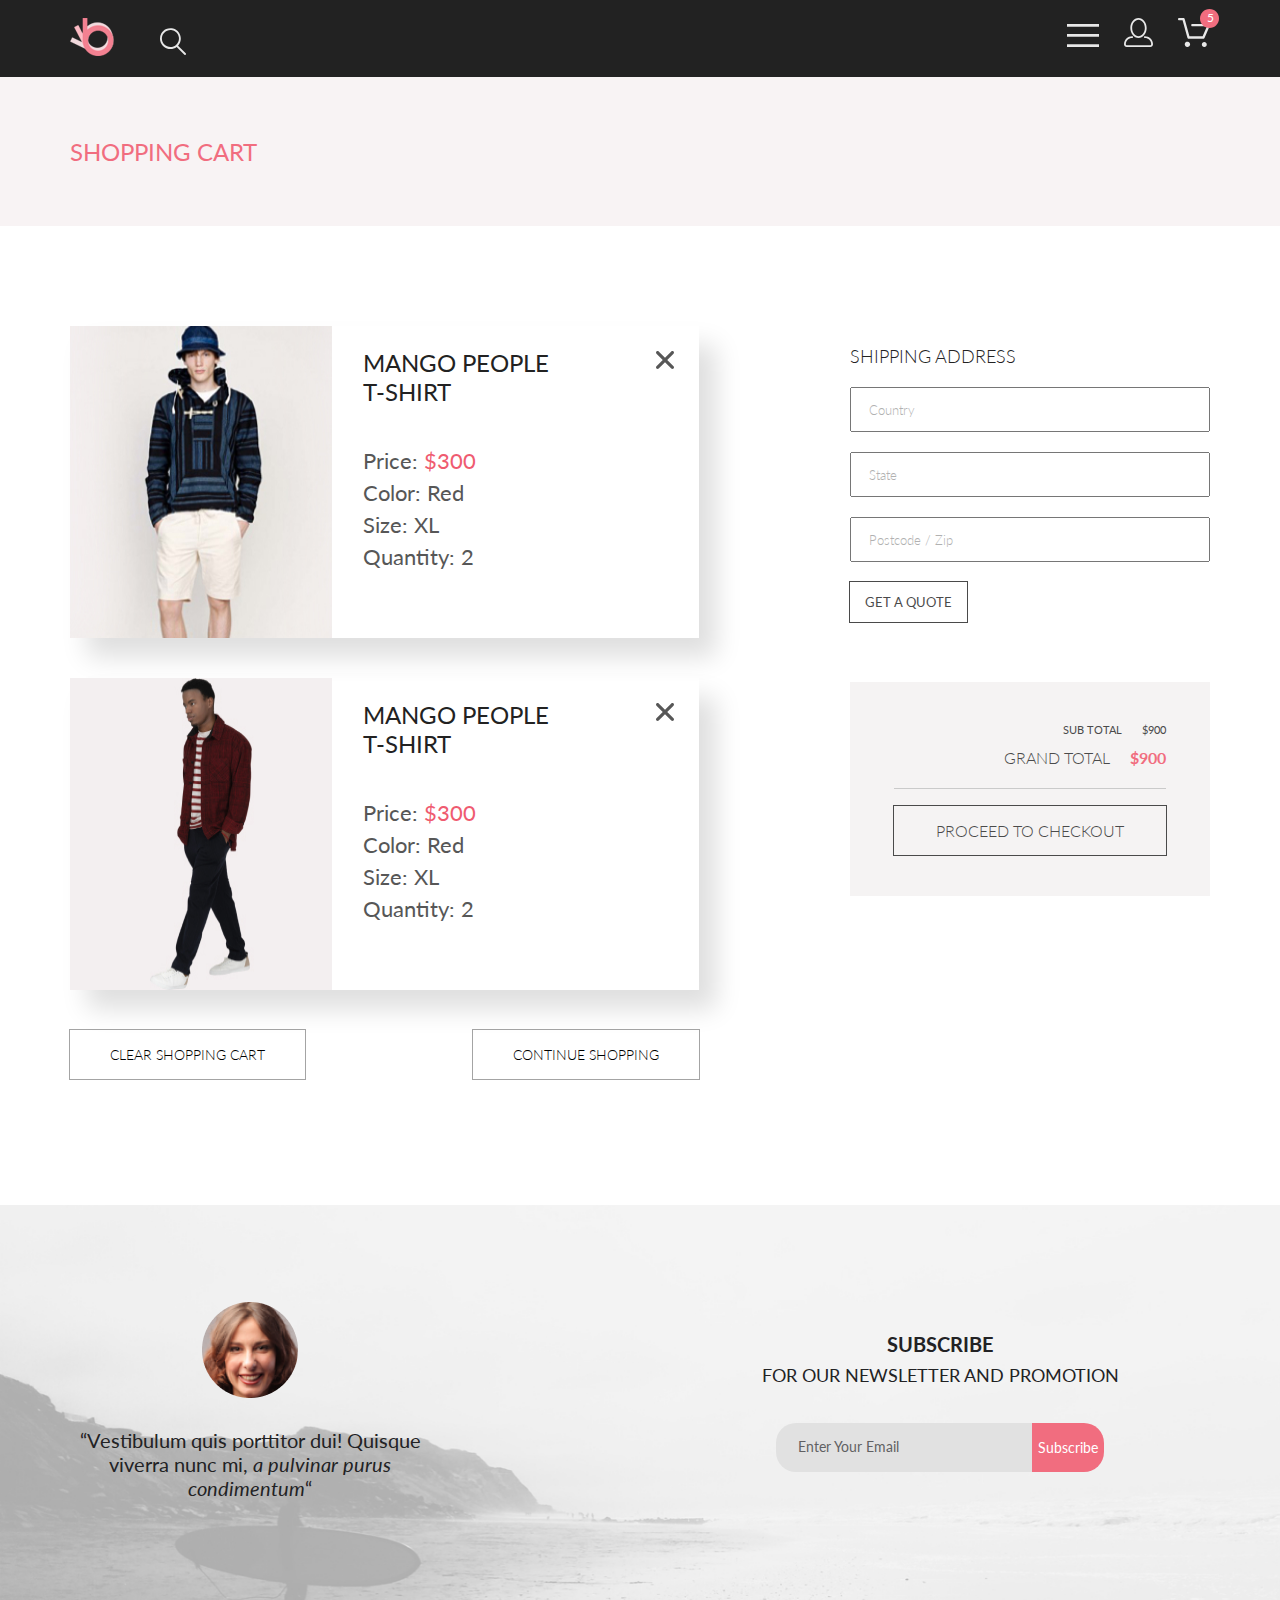
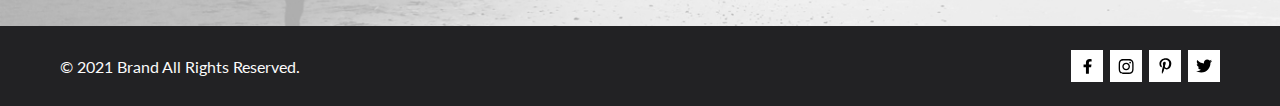
==== cart.html @ f5ae465c "website uploaded" ====
<!DOCTYPE html>
<html lang="en">

<head>
    <meta charset="UTF-8">
    <meta http-equiv="X-UA-Compatible" content="IE=edge">
    <meta name="viewport" content="width=device-width, initial-scale=1.0">

    <link rel="stylesheet" href="css/style.css">

    <link rel="preconnect" href="https://fonts.gstatic.com">
    <link href="https://fonts.googleapis.com/css2?family=Lato:wght@300;400;700;900&display=swap" rel="stylesheet">
    <title>Cart</title>
</head>

<body>
    <header class="header">

        <div class="container header_wrap">
            <div class="header_left">

                <a href="index.html" class="header_logo">
                    <img src="img/header/logo.png" alt="logo" class="">
                </a>

                <a href="#">
                    <svg width="27" height="28" viewBox="0 0 27 28" fill="none" xmlns="http://www.w3.org/2000/svg"
                        class="header_icon">
                        <path
                            d="M19.0596 17.6259C20.6713 15.8658 21.6282 13.6048 21.7698 11.2225C21.9113 8.84018 21.2288 6.48173 19.8369 4.54318C18.445 2.60463 16.4285 1.20404 14.126 0.576619C11.8234 -0.0508009 9.3751 0.13316 7.19217 1.09761C5.00923 2.06205 3.22463 3.74825 2.13804 5.87302C1.05145 7.9978 0.729054 10.4318 1.225 12.7661C1.72094 15.1005 3.00501 17.1932 4.86158 18.6927C6.71814 20.1922 9.03413 21.0072 11.4206 21.0009C13.673 21.004 15.8645 20.27 17.6606 18.9109L25.4086 26.7179C25.4941 26.807 25.5965 26.8781 25.7099 26.927C25.8232 26.9759 25.9452 27.0017 26.0686 27.0029C26.1923 27.0033 26.3148 26.9782 26.4283 26.9292C26.5419 26.8801 26.6441 26.8082 26.7286 26.7179C26.9025 26.537 26.9997 26.2958 26.9997 26.0449C26.9997 25.794 26.9025 25.5528 26.7286 25.3719L19.0596 17.6259ZM2.88662 10.5009C2.89946 8.81563 3.41094 7.17187 4.35659 5.77685C5.30224 4.38183 6.63972 3.29801 8.20044 2.662C9.76115 2.02599 11.4752 1.86627 13.1266 2.20298C14.7779 2.53969 16.2926 3.35775 17.4797 4.55404C18.6668 5.75033 19.4732 7.27129 19.7972 8.92519C20.1212 10.5791 19.9483 12.2919 19.3002 13.8476C18.6522 15.4034 17.5581 16.7325 16.1559 17.6674C14.7536 18.6023 13.1059 19.1011 11.4206 19.1009C9.14916 19.0901 6.97482 18.1784 5.37484 16.566C3.77486 14.9537 2.87998 12.7724 2.88662 10.5009Z" />
                    </svg>
                </a>


            </div>


            <div class="header_right">
                <a href="#" class="header_item">
                    <svg class="header_icon" width="32" height="23" viewBox="0 0 32 23" fill="none"
                        xmlns="http://www.w3.org/2000/svg">
                        <path d="M0 23V20.31H32V23H0ZM0 12.76V10.07H32V12.76H0ZM0 2.69V0H32V2.69H0Z" />
                    </svg>
                </a>
                <a href="registration.html" class="header_item">
                    <svg class="header_icon" width="29" height="29" viewBox="0 0 29 29" fill="none"
                        xmlns="http://www.w3.org/2000/svg">
                        <path
                            d="M14.5 19.937C19 19.937 22.656 15.464 22.656 9.968C22.656 4.472 19 0 14.5 0C13.3631 0.0217413 12.2463 0.303398 11.2351 0.823397C10.2239 1.34339 9.34507 2.08794 8.66602 3C7.12663 4.99573 6.30819 7.45381 6.34399 9.974C6.34399 15.465 10 19.937 14.5 19.937ZM14.5 1.813C18 1.813 20.844 5.472 20.844 9.969C20.844 14.466 17.998 18.125 14.5 18.125C11.002 18.125 8.15603 14.465 8.15503 9.969C8.15403 5.473 11 1.813 14.5 1.813ZM20.844 18.125C20.6036 18.125 20.373 18.2205 20.203 18.3905C20.033 18.5605 19.9375 18.7911 19.9375 19.0315C19.9375 19.2719 20.033 19.5025 20.203 19.6725C20.373 19.8425 20.6036 19.938 20.844 19.938C22.526 19.9399 24.1386 20.6088 25.3279 21.7982C26.5172 22.9875 27.1861 24.6 27.188 26.282C27.1875 26.5221 27.0918 26.7523 26.922 26.9221C26.7522 27.0918 26.5221 27.1875 26.282 27.188H2.71997C2.47985 27.1875 2.24975 27.0918 2.07996 26.9221C1.91016 26.7523 1.81449 26.5221 1.81396 26.282C1.81608 24.6001 2.48517 22.9877 3.67444 21.7985C4.86371 20.6092 6.47608 19.9401 8.15796 19.938C8.39824 19.938 8.62868 19.8425 8.79858 19.6726C8.96849 19.5027 9.06396 19.2723 9.06396 19.032C9.06396 18.7917 8.96849 18.5613 8.79858 18.3914C8.62868 18.2215 8.39824 18.126 8.15796 18.126C5.99541 18.1279 3.92201 18.9875 2.39258 20.5164C0.863144 22.0453 0.00264777 24.1185 0 26.281C0.000794067 27.0019 0.287502 27.693 0.797241 28.2027C1.30698 28.7125 1.99811 28.9992 2.71899 29H26.282C27.0027 28.9989 27.6936 28.7121 28.2031 28.2024C28.7126 27.6927 28.9992 27.0017 29 26.281C28.9974 24.1187 28.1372 22.0457 26.6083 20.5168C25.0793 18.9878 23.0063 18.1276 20.844 18.125Z" />
                    </svg>
                </a>

                <a href="cart.html" class="header_item">
                    <svg class="header_icon" width="32" height="29" viewBox="0 0 32 29" fill="none"
                        xmlns="http://www.w3.org/2000/svg">
                        <path
                            d="M26.2009 29C25.5532 28.9738 24.9415 28.6948 24.4972 28.2227C24.0529 27.7506 23.8114 27.1232 23.8245 26.475C23.8376 25.8269 24.1043 25.2097 24.5673 24.7559C25.0303 24.3022 25.6527 24.048 26.301 24.048C26.9493 24.048 27.5717 24.3022 28.0347 24.7559C28.4977 25.2097 28.7644 25.8269 28.7775 26.475C28.7906 27.1232 28.549 27.7506 28.1047 28.2227C27.6604 28.6948 27.0488 28.9738 26.401 29H26.2009ZM6.75293 26.32C6.75293 25.79 6.91011 25.2718 7.20459 24.8311C7.49907 24.3904 7.91764 24.0469 8.40735 23.844C8.89705 23.6412 9.43594 23.5881 9.95581 23.6915C10.4757 23.7949 10.9532 24.0502 11.328 24.425C11.7028 24.7998 11.9581 25.2773 12.0615 25.7972C12.1649 26.317 12.1118 26.8559 11.9089 27.3456C11.7061 27.8353 11.3626 28.2539 10.9219 28.5483C10.4812 28.8428 9.96304 29 9.43298 29C9.08087 29.0003 8.73212 28.9311 8.40674 28.7966C8.08136 28.662 7.78569 28.4646 7.53662 28.2158C7.28755 27.9669 7.09001 27.6713 6.9552 27.3461C6.82039 27.0208 6.75098 26.6721 6.75098 26.32H6.75293ZM10.553 20.686C10.2935 20.6868 10.0409 20.6024 9.83411 20.4457C9.62727 20.2891 9.47758 20.0689 9.40796 19.819L4.57495 2.36401H1.18201C0.868521 2.36401 0.567859 2.23947 0.346191 2.01781C0.124523 1.79614 0 1.49549 0 1.18201C0 0.868519 0.124523 0.567873 0.346191 0.346205C0.567859 0.124537 0.868521 5.81268e-06 1.18201 5.81268e-06H5.46301C5.7225 -0.00080736 5.97504 0.0837201 6.18176 0.240568C6.38848 0.397416 6.53784 0.617884 6.60693 0.868006L11.4399 18.323H24.6179L29.001 8.27501H14.401C14.2428 8.27961 14.0854 8.25242 13.9379 8.19507C13.7904 8.13771 13.6559 8.05134 13.5424 7.94108C13.4288 7.83082 13.3386 7.69891 13.277 7.55315C13.2154 7.40739 13.1836 7.25075 13.1836 7.0925C13.1836 6.93426 13.2154 6.77762 13.277 6.63186C13.3386 6.4861 13.4288 6.35419 13.5424 6.24393C13.6559 6.13367 13.7904 6.0473 13.9379 5.98994C14.0854 5.93259 14.2428 5.90541 14.401 5.91001H30.814C31.0097 5.90996 31.2022 5.95866 31.3744 6.05172C31.5465 6.14478 31.6928 6.27926 31.7999 6.44301C31.9078 6.60729 31.9734 6.79569 31.9908 6.99145C32.0083 7.18721 31.9771 7.38424 31.9 7.565L26.495 19.977C26.4026 20.1876 26.251 20.3668 26.0585 20.4927C25.866 20.6186 25.641 20.6858 25.411 20.686H10.553Z" />
                    </svg>
                    <svg class="cart__round" width="19" height="19" viewBox="0 0 19 19" fill="none"
                        xmlns="http://www.w3.org/2000/svg">
                        <path
                            d="M9.5 19C14.7467 19 19 14.7467 19 9.5C19 4.25329 14.7467 0 9.5 0C4.25329 0 0 4.25329 0 9.5C0 14.7467 4.25329 19 9.5 19Z"
                            fill="#F16D7F" />
                    </svg>
                    <div class="cart__round__number">5</div>
                </a>

            </div>
        </div>

    </header>


    <main class="catalog">
        <div class="catalog_header_color">
            <div class="container catalog_header">
                <h3 class="catalog_header_title">SHOPPING CART</h3>
            </div>
        </div>

        <div class="cart__content container">

            <div class="cart__content__items">
                <div class="cart__content__item">
                    <img src="img/cart/item-1.jpg" alt="product-image" class="cart__content__item__image">
                    <div class="cart__content__item__description">
                        <h4 class="cart__content__item__name">MANGO PEOPLE <br> T-SHIRT</h4>
                        <svg width="18" height="18" viewBox="0 0 18 18" xmlns="http://www.w3.org/2000/svg">
                            <path
                                d="M11.2453 9L17.5302 2.71516C17.8285 2.41741 17.9962 2.01336 17.9966 1.59191C17.997 1.17045 17.8299 0.76611 17.5322 0.467833C17.2344 0.169555 16.8304 0.00177586 16.4089 0.00140366C15.9875 0.00103146 15.5831 0.168097 15.2848 0.465848L9 6.75069L2.71516 0.465848C2.41688 0.167571 2.01233 0 1.5905 0C1.16868 0 0.764125 0.167571 0.465848 0.465848C0.167571 0.764125 0 1.16868 0 1.5905C0 2.01233 0.167571 2.41688 0.465848 2.71516L6.75069 9L0.465848 15.2848C0.167571 15.5831 0 15.9877 0 16.4095C0 16.8313 0.167571 17.2359 0.465848 17.5342C0.764125 17.8324 1.16868 18 1.5905 18C2.01233 18 2.41688 17.8324 2.71516 17.5342L9 11.2493L15.2848 17.5342C15.5831 17.8324 15.9877 18 16.4095 18C16.8313 18 17.2359 17.8324 17.5342 17.5342C17.8324 17.2359 18 16.8313 18 16.4095C18 15.9877 17.8324 15.5831 17.5342 15.2848L11.2453 9Z" />
                        </svg>
                        <div class="cart__content__item__info">
                            <p>Price:
                                <span class="cart__content__item__info__price">$300</span>
                            </p>
                            <p>Color: Red</p>
                            <p>Size: XL</p>
                            <p>Quantity: 2</p>
                        </div>
                    </div>
                </div>
                <div class="cart__content__item">
                    <img src="img/cart/item-2.jpg" alt="product-image" class="cart__content__item__image">
                    <div class="cart__content__item__description">
                        <h4 class="cart__content__item__name">MANGO PEOPLE <br> T-SHIRT</h4>
                        <svg width="18" height="18" viewBox="0 0 18 18" xmlns="http://www.w3.org/2000/svg">
                            <path
                                d="M11.2453 9L17.5302 2.71516C17.8285 2.41741 17.9962 2.01336 17.9966 1.59191C17.997 1.17045 17.8299 0.76611 17.5322 0.467833C17.2344 0.169555 16.8304 0.00177586 16.4089 0.00140366C15.9875 0.00103146 15.5831 0.168097 15.2848 0.465848L9 6.75069L2.71516 0.465848C2.41688 0.167571 2.01233 0 1.5905 0C1.16868 0 0.764125 0.167571 0.465848 0.465848C0.167571 0.764125 0 1.16868 0 1.5905C0 2.01233 0.167571 2.41688 0.465848 2.71516L6.75069 9L0.465848 15.2848C0.167571 15.5831 0 15.9877 0 16.4095C0 16.8313 0.167571 17.2359 0.465848 17.5342C0.764125 17.8324 1.16868 18 1.5905 18C2.01233 18 2.41688 17.8324 2.71516 17.5342L9 11.2493L15.2848 17.5342C15.5831 17.8324 15.9877 18 16.4095 18C16.8313 18 17.2359 17.8324 17.5342 17.5342C17.8324 17.2359 18 16.8313 18 16.4095C18 15.9877 17.8324 15.5831 17.5342 15.2848L11.2453 9Z" />
                        </svg>
                        <div class="cart__content__item__info">
                            <p>Price:
                                <span class="cart__content__item__info__price">$300</span>
                            </p>
                            <p>Color: Red</p>
                            <p>Size: XL</p>
                            <p>Quantity: 2</p>
                        </div>
                    </div>
                </div>

                <div class="cart__content__items__buttons">
                    <button class="cart__content__items__button">CLEAR SHOPPING CART</button>
                    <button class="cart__content__items__button">CONTINUE SHOPPING</button>
                </div>
            </div>

            <div class="cart__content__info">
                <div class="cart__content__info__block">
                    <h3 class="cart__content__info__title">Shipping address</h3>
                    <input type="text" class="cart__content__info__input" placeholder="Country">
                    <input type="text" class="cart__content__info__input" placeholder="State">
                    <input type="number" class="cart__content__info__input" placeholder="Postcode / Zip">
                    <button class="cart__content__info__button">GET A QUOTE</button>
                </div>
                <div class="cart__content__info__total">
                    <h3>Sub total<span>$900</span></h3>
                    <h4>Grand total<span>$900</span></h4>
                    <div></div>
                    <button>Proceed to checkout</button>
                </div>
            </div>

        </div>
    </main>

    <footer class="footer">

        <div class="subscribe">
            <div class="container">

                <div class="subscribe_block">
                    <div class="subscribe_block_content">
                        <img src="img/footer/subscribe/woman.png" alt="" class="subscribe_img">
                        <p class="subscribe_content_text">“Vestibulum quis porttitor dui! Quisque viverra nunc mi, <i>a
                                pulvinar purus condimentum</i>“</p>
                    </div>

                    <div class="subscribe_block_form">
                        <h5 class="subscribe_block_form_title"><span class="subscribe_span">SUBSCRIBE<br></span>
                            FOR OUR NEWSLETTER AND PROMOTION</h5>
                        <form action="#" class="subscribe_form">
                            <input type="email" class="subscribe_input" placeholder="Enter Your Email">
                            <button type="submit" class="subscribe_form_button">Subscribe</button>
                        </form>
                    </div>
                </div>
            </div>
        </div>

        <div class="page_end_line_social">
            <div class="container footer_wrap">

                <p class="rights_reserved">© 2021 Brand All Rights Reserved.</p>


                <div class="social_media">
                    <a href="#" class="social_media_item">
                        <svg class="footer_icon" width="9" height="15" viewBox="0 0 9 15" fill="none"
                            xmlns="http://www.w3.org/2000/svg">
                            <path
                                d="M8.08836 8.28L8.50686 5.61602H5.89022V3.88729C5.89022 3.15847 6.25574 2.44806 7.42765 2.44806H8.61722V0.179975C8.61722 0.179975 7.53772 0 6.50561 0C4.35073 0 2.9422 1.27593 2.9422 3.5857V5.61602H0.546875V8.28H2.9422V14.72H5.89022V8.28H8.08836Z" />
                        </svg>
                    </a>

                    <a href="#" class="social_media_item">
                        <svg class="footer_icon" width="16" height="15" viewBox="0 0 16 15" fill="none"
                            xmlns="http://www.w3.org/2000/svg">
                            <path
                                d="M8.13897 3.68159C6.02383 3.68159 4.31774 5.38491 4.31774 7.49663C4.31774 9.60835 6.02383 11.3117 8.13897 11.3117C10.2541 11.3117 11.9602 9.60835 11.9602 7.49663C11.9602 5.38491 10.2541 3.68159 8.13897 3.68159ZM8.13897 9.9769C6.77211 9.9769 5.65467 8.8646 5.65467 7.49663C5.65467 6.12866 6.76878 5.01636 8.13897 5.01636C9.50915 5.01636 10.6233 6.12866 10.6233 7.49663C10.6233 8.8646 9.50583 9.9769 8.13897 9.9769ZM13.0078 3.52554C13.0078 4.02026 12.6087 4.41538 12.1165 4.41538C11.621 4.41538 11.2252 4.01694 11.2252 3.52554C11.2252 3.03413 11.6243 2.63569 12.1165 2.63569C12.6087 2.63569 13.0078 3.03413 13.0078 3.52554ZM15.5386 4.42866C15.4821 3.23667 15.2094 2.18081 14.3347 1.31089C13.4634 0.440967 12.4058 0.168701 11.2119 0.108936C9.9814 0.039209 6.29321 0.039209 5.0627 0.108936C3.8721 0.165381 2.81453 0.437646 1.93987 1.30757C1.06522 2.17749 0.795836 3.23335 0.735973 4.42534C0.666134 5.65386 0.666134 9.33608 0.735973 10.5646C0.79251 11.7566 1.06522 12.8124 1.93987 13.6824C2.81453 14.5523 3.86878 14.8246 5.0627 14.8843C6.29321 14.9541 9.9814 14.9541 11.2119 14.8843C12.4058 14.8279 13.4634 14.5556 14.3347 13.6824C15.2061 12.8124 15.4788 11.7566 15.5386 10.5646C15.6085 9.33608 15.6085 5.65718 15.5386 4.42866ZM13.949 11.8828C13.6895 12.5335 13.1874 13.0349 12.5322 13.2972C11.5511 13.6857 9.22314 13.596 8.13897 13.596C7.05479 13.596 4.72348 13.6824 3.74573 13.2972C3.09389 13.0382 2.59171 12.5369 2.32898 11.8828C1.93987 10.9033 2.02967 8.57905 2.02967 7.49663C2.02967 6.41421 1.9432 4.08667 2.32898 3.1105C2.58838 2.45972 3.09056 1.95835 3.74573 1.69604C4.7268 1.30757 7.05479 1.39722 8.13897 1.39722C9.22314 1.39722 11.5545 1.31089 12.5322 1.69604C13.184 1.95503 13.6862 2.4564 13.949 3.1105C14.3381 4.08999 14.2483 6.41421 14.2483 7.49663C14.2483 8.57905 14.3381 10.9066 13.949 11.8828Z" />
                        </svg>
                    </a>

                    <a href="#" class="social_media_item">
                        <svg class="footer_icon" width="13" height="16" viewBox="0 0 13 16" fill="none"
                            xmlns="http://www.w3.org/2000/svg">
                            <path
                                d="M6.74032 0.203125C3.55564 0.203125 0.408203 2.34063 0.408203 5.8C0.408203 8 1.63738 9.25 2.38233 9.25C2.68963 9.25 2.86655 8.3875 2.86655 8.14375C2.86655 7.85313 2.13091 7.23438 2.13091 6.025C2.13091 3.5125 4.03055 1.73125 6.4889 1.73125C8.60271 1.73125 10.1671 2.94062 10.1671 5.1625C10.1671 6.82187 9.50597 9.93437 7.36422 9.93437C6.59133 9.93437 5.93018 9.37187 5.93018 8.56563C5.93018 7.38438 6.74963 6.24062 6.74963 5.02187C6.74963 2.95312 3.835 3.32812 3.835 5.82812C3.835 6.35313 3.90018 6.93437 4.13298 7.4125C3.70463 9.26875 2.82931 12.0344 2.82931 13.9469C2.82931 14.5375 2.91311 15.1188 2.96899 15.7094C3.07452 15.8281 3.02175 15.8156 3.18316 15.7563C4.74757 13.6 4.69169 13.1781 5.3994 10.3562C5.78119 11.0875 6.76826 11.4812 7.55046 11.4812C10.8469 11.4812 12.3275 8.24688 12.3275 5.33125C12.3275 2.22813 9.66427 0.203125 6.74032 0.203125Z" />
                        </svg>
                    </a>

                    <a href="#" class="social_media_item">
                        <svg class="footer_icon" width="17" height="14" viewBox="0 0 17 14" fill="none"
                            xmlns="http://www.w3.org/2000/svg">
                            <path
                                d="M14.417 3.74052C14.427 3.88264 14.427 4.0248 14.427 4.16692C14.427 8.50192 11.1498 13.4969 5.15986 13.4969C3.31448 13.4969 1.60022 12.9588 0.158203 12.0248C0.420396 12.0552 0.67247 12.0654 0.944752 12.0654C2.46741 12.0654 3.8691 11.5476 4.98843 10.6644C3.5565 10.6339 2.3565 9.68977 1.94305 8.39027C2.14475 8.4207 2.34642 8.44102 2.5582 8.44102C2.85063 8.44102 3.14308 8.40039 3.41533 8.32936C1.92291 8.02477 0.803551 6.70498 0.803551 5.11108V5.07048C1.23715 5.31414 1.74139 5.46642 2.2758 5.4867C1.39849 4.89786 0.823727 3.8928 0.823727 2.75573C0.823727 2.14661 0.985041 1.58823 1.26741 1.10092C2.87077 3.09077 5.28086 4.39023 7.98334 4.53239C7.93293 4.28873 7.90266 4.03495 7.90266 3.78114C7.90266 1.97402 9.35477 0.501953 11.1598 0.501953C12.0976 0.501953 12.9446 0.897891 13.5396 1.53748C14.2757 1.39536 14.9816 1.12123 15.6068 0.745609C15.3648 1.50705 14.8505 2.14664 14.1749 2.5527C14.8304 2.48167 15.4657 2.29889 16.0505 2.04511C15.6069 2.69483 15.0522 3.27348 14.417 3.74052Z" />
                        </svg>
                    </a>
                </div>
            </div>
        </div>
    </footer>
</body>

</html>
---- css/style.css ----
* {
  margin: 0;
  padding: 0;
  font-family: 'Lato', sans-serif;
  box-sizing: border-box;
}

.container {
  max-width: 1160px;
  padding: 0 10px;
  width: 100%;
  margin: 0 auto;
}

@media (max-width: 1024px) {
  .container {
    padding-left: 16px;
    padding-right: 16px;
  }
}

.header {
  padding: 18px 0;
  background-color: #222222;
}

.header_wrap {
  display: flex;
  justify-content: space-between;
}

.header_logo {
  margin-right: 41px;
  text-decoration: none;
}

.header_item {
  text-decoration: none;
}

.header_item:not(:last-child) {
  margin-right: 21px;
}

.header_item:last-child {
  position: relative;
}

.header_icon {
  fill: #E8E8E8;
  transition: fill .2s linear;
}

.header_icon:hover {
  fill: #F16D7F;
}

.header_icon_burger {
  transition: all .2s linear;
}

.header_icon_burger:hover {
  transform: rotate(90deg);
}

.cart__round {
  position: absolute;
  left: 22px;
  bottom: 22px;
}

.cart__round__number {
  position: absolute;
  text-decoration: none;
  top: -20px;
  right: -4px;
  font-size: 12px;
  line-height: 14px;
  color: #fff;
  font-weight: 400;
}

@media (max-width: 1024px) {
  .header {
    padding-left: 16px;
    padding-right: 16px;
  }
}

@media (max-width: 375px) {
  .header {
    padding-left: 0;
    padding-right: 0;
  }

  .header_item:not(:first-child) {
    display: none;
  }

  .header_item:first-child {
    margin-right: 0;
    align-self: center;
  }
}

.subscribe {
  background-image: url("../img/footer/subscribe/back.jpg");
  background-repeat: no-repeat;
  background-size: cover;
  padding-top: 97px;
  padding-bottom: 126px;
}

.subscribe_content_text {
  font-size: 20px;
  line-height: 24px;
  text-align: center;
  color: #222224;
}

.subscribe_block {
  display: flex;
  justify-content: space-between;
  align-items: center;
}

.subscribe_block_content {
  max-width: 360px;
  width: 100%;
  display: flex;
  justify-content: center;
  align-items: center;
  flex-direction: column;
}

.subscribe_block_form {
  max-width: 540px;
  width: 100%;
  text-align: center;
  display: flex;
  flex-direction: column;
  align-items: center;
}

.subscribe_block_form_title {
  font-size: 18px;
  font-weight: normal;
  line-height: 165%;
  color: #222224;
  margin-bottom: 32px;
}

.subscribe_img {
  margin-bottom: 30px;
}

.subscribe_span {
  font-size: 20px;
  font-weight: bold;
}

.subscribe_form {
  display: flex;
  justify-content: center;
  max-width: 356px;
  width: 100%;
}

.subscribe_form_button {
  text-align: center;
  color: #FFFFFF;
  font-size: 14px;
  padding: 16px 6px;
  border: none;
  background: #F16D7F;
  border-top-right-radius: 20px;
  border-bottom-right-radius: 20px;
  cursor: pointer;
  transition: all .2s linear;
}

.subscribe_form_button:hover {
  background-color: white;
  color: #222;
}

.subscribe_input {
  width: 256px;
  background: #E1E1E1;
  border: none;
  border-top-left-radius: 20px;
  border-bottom-left-radius: 20px;
  padding: 16px 22px;
}

.subscribe_input::placeholder {
  font-size: 14px;
  color: #222224;
  opacity: 0.67;
}

.subscribe_input:focus {
  outline: none;
}

@media (max-width: 1024px) {
  .subscribe {
    background-position-x: -300px;
    padding-top: 64px;
    padding-bottom: 140px;
  }

  .subscribe_block {
    flex-direction: column;
    align-items: center;
  }

  .subscribe_block_form_title {
    font-size: 14px;
    line-height: 21px;
    color: black;
    font-weight: 400;
  }

  .subscribe_block_content {
    margin-bottom: 50px;
  }
}

@media (max-width: 375px) {
  .subscribe {
    background-position-x: -400px;
    padding-top: 64px;
    padding-bottom: 110px;
  }

  .subscribe_block {
    flex-direction: column;
    align-items: center;
  }

  .subscribe_block_content {
    margin-bottom: 60px;
  }
}

.page_end_line_social {
  background: #222224;
}

.footer_wrap {
  padding: 24px 0;
  display: flex;
  justify-content: space-between;
  align-items: center;
}

.footer_icon {
  fill: #000;
}

.rights_reserved {
  font-size: 16px;
  line-height: 19px;
  color: #FBFBFB;
}

.social_media {
  display: flex;
}

.social_media_item {
  background: #fff;
  width: 32px;
  height: 32px;
  display: flex;
  align-items: center;
  justify-content: center;
  transition: all .2s linear;
}

.social_media_item:not(:last-child) {
  margin-right: 7px;
}

.social_media_item:hover {
  background: #F16D7F;
}

.social_media_item:hover .footer_icon {
  fill: #fff;
}

@media (max-width: 375px) {
  .footer_wrap {
    flex-direction: column-reverse;
    padding-top: 43px;
    padding-bottom: 9px;
  }

  .social_media {
    margin-bottom: 40px;
  }
}

.intro {
  background-color: #F1E4E6;
  height: 764px;
  margin-bottom: 65px;
}

.intro_title {
  font-weight: 700;
  font-size: 32px;
}

.intro_text {
  width: 100%;
  max-width: 405px;
  padding-left: 20px;
  border-left: 12px solid #F16D7F;
}

.intro_wrap {
  display: flex;
  align-items: center;
  height: 100%;
  justify-content: flex-end;
  background-image: url("../img/intro/background.png");
  background-repeat: no-repeat;
  background-position: -208px bottom;
  z-index: 5;
}

.decor {
  color: #F16D7F;
}

.decor_brand {
  font-weight: 900;
  font-size: 48px;
}

@media (max-width: 1024px) {
  .intro {
    height: 368px;
    margin-bottom: 20px;
  }

  .intro_text {
    padding-left: 16px;
    width: 100%;
    max-width: 311px;
  }

  .intro_title {
    font-size: 24px;
  }

  .intro_wrap {
    background-size: 390px;
    background-position: -10px bottom;
  }

  .decor_brand {
    font-weight: 900;
    font-size: 38px;
  }
}

@media (max-width: 375px) {
  .intro_wrap {
    background-image: none;
  }
}

.qualities {
  background-color: #222224;
}

.qualities_items {
  display: flex;
  justify-content: space-between;
}

.quality_item {
  max-width: 360px;
  width: 100%;
  margin-top: 103px;
  margin-bottom: 103px;
  display: flex;
  flex-direction: column;
  align-items: center;
  justify-content: center;
}

.quality_item_title {
  margin-bottom: 16px;
  font-size: 19.96px;
  line-height: 24px;
  color: #FBFBFB;
}

.quality_item_logo {
  margin-bottom: 28px;
}

.quality_item_text {
  font-weight: 300;
  font-size: 14px;
  line-height: 17px;
  text-align: center;
  color: #FBFBFB;
}

.margin_sec {
  margin-bottom: 19px;
}

.margin_third {
  margin-bottom: 25px;
}

@media (max-width: 1024px) {
  .qualities_items {
    flex-direction: column;
    align-items: center;
  }

  .quality_item {
    margin-top: 48px;
    margin-bottom: 48px;
  }

  .quality_item:last-child {
    margin-bottom: 64px;
  }
}

.featured {
  margin-bottom: 95px;
}

.featured_wrap {
  text-align: center;
}

.featured_title {
  font-size: 30px;
  line-height: 36px;
  color: #222222;
  margin-bottom: 6px;
}

.featured_text {
  font-size: 14px;
  line-height: 17px;
  color: #9F9F9F;
  margin-bottom: 48px;
}

.featured_items {
  display: flex;
  flex-wrap: wrap;
  justify-content: space-between;
  margin-bottom: 48px;
}

.featured_item {
  width: 360px;
  background-color: #F8F8F8;
  margin-bottom: 30px;
}

.featured_item_content {
  padding: 25px 17px 20px;
  text-align: left;
}

.featured_item_link {
  text-decoration: none;
  color: #000;
}

.featured_item_title {
  font-size: 13px;
  line-height: 16px;
  color: #000;
  margin-bottom: 13px;
}

.featured_item_text {
  font-weight: 300;
  font-size: 14px;
  line-height: 17px;
  color: #5D5D5D;
  margin-bottom: 18px;
}

.featured_item_text_wrap {
  position: absolute;
  top: 0;
  right: 0;
  bottom: 0;
  left: 0;
  display: flex;
  align-items: center;
  justify-content: center;
}

.featured_item_price {
  font-size: 16px;
  line-height: 19px;
  color: #F16D7F;
}

.featured_item_image_wrap {
  background: #3A3838;
  position: relative;
}

.featured_item:hover .featured_item_image_wrap img {
  opacity: .2;
}

.featured_item:hover .add_to_card_button {
  opacity: 1;
}

.featured_image {
  transition: opacity .2s linear;
  display: block;
}

.featured_button {
  font-size: 16px;
  display: block;
  max-width: 216px;
  margin: 0 auto;
  margin-top: 48px;
  text-decoration: none;
  padding: 15px 39px;
  color: #F26376;
  background-color: #fff;
  border: 1px solid #F26376;
  cursor: pointer;
  transition: all .2s  linear;
}

.featured_button:hover {
  transform: scale(1.2);
  background-color: #F26376;
  color: #fff;
}

@media (max-width: 1024px) {
  .featured {
    margin-bottom: 64px;
  }

  .featured_items {
    align-items: center;
    justify-content: space-between;
  }

  .featured_item {
    margin-bottom: 16px;
  }

  .featured_featured {
    margin-top: 32px;
  }
}

@media (max-width: 375px) {
  .featured {
    margin-bottom: 96px;
  }

  .featured_image {
    max-width: 100%;
  }

  .featured_item {
    margin-bottom: 16px;
    width: 100%;
  }

  .featured_item:last-child {
    margin-bottom: 40px;
  }

  .featured_featured {
    margin-top: 32px;
  }
}

.category {
  margin-bottom: 96px;
}

.category_wrap {
  display: flex;
  flex-wrap: wrap;
  justify-content: space-between;
}

.category_item {
  position: relative;
  background-color: #F16D7F;
}

.category_item:not(:last-child) {
  width: 360px;
  height: 260px;
  margin-bottom: 30px;
}

.category_item_picture {
  display: block;
  transition: opacity .2s linear;
}

.category_item_picture_wrap {
  background: #060608;
  background: linear-gradient(0deg, #060608 38%, rgba(241, 109, 127, 0.93041) 100%);
  transition: transform .2s linear;
}

.category_item:hover .category_item_picture_wrap {
  transform: translate3d(-10px, -10px, 0);
}

.category_item:hover .category_item_picture {
  opacity: 0.3;
}

.category_item:hover .category_text {
  opacity: 1;
}

.category_text {
  width: 100%;
  position: absolute;
  top: 50%;
  left: 0;
  text-align: center;
  transform: translate3d(0, -50%, 0) translate3d(-10px, -10px, 0);
  opacity: 0;
  transition: opacity .2s linear;
  font-size: 16px;
  line-height: 19px;
  color: #fff;
  font-weight: 400;
}

.category_text svg {
  margin-top: 5px;
}

.category_text_header {
  font-size: 24px;
  line-height: 29px;
  color: #F16D7F;
  font-weight: 700;
  text-transform: uppercase;
}

@media (max-width: 1024px) {
  .category {
    margin-bottom: 150px;
  }

  .category_item_picture {
    width: 100%;
    height: 100%;
  }

  .category_item_picture_long {
    width: 100%;
    height: 116px;
  }

  .category_item:not(:last-child) {
    width: 232px;
    height: 167px;
    margin-bottom: 20px;
  }

  .category_item:last-child {
    width: 100%;
    height: 116px;
  }
}

@media (max-width: 375px) {
  .category {
    margin-bottom: 64px;
  }

  .category_item_picture {
    width: 100%;
    height: 100%;
  }

  .category_item_picture_long {
    width: 100%;
    height: 111px;
  }

  .category_item:not(:last-child) {
    width: 344px;
    height: 248px;
    margin-bottom: 32px;
  }

  .category_item:last-child {
    width: 100%;
    height: 111px;
  }
}

.catalog {
  padding-bottom: 96px;
}

.catalog_header {
  display: flex;
  justify-content: space-between;
}

.catalog_header_color {
  background-color: #F8F3F4;
  padding-top: 60px;
  padding-bottom: 60px;
}

.catalog_header_title {
  color: #F16D7F;
  font-size: 24px;
  line-height: 29px;
  text-transform: uppercase;
  font-weight: normal;
}

.catalog_header_list {
  list-style: none;
}

.catalog_header_menu_active {
  font-weight: 700;
  color: #F16D7F;
}

.catalog_header_menu_link:hover {
  color: #F16D7F;
}

ul.catalog_header_list li {
  display: inline;
}

ul.catalog_header_list li a {
  font-weight: 300;
  font-size: 14px;
  line-height: 17px;
  color: #636363;
  text-decoration: none;
}

ul.catalog_header_list li + li:before {
  padding: 3px;
  color: #636363;
  content: "/\00a0";
}

ul.catalog_header_list li {
  display: inline;
}

ul.catalog_header_list li a {
  font-weight: 300;
  font-size: 14px;
  line-height: 17px;
  color: #636363;
  text-decoration: none;
}

ul.catalog_header_list li + li:before {
  padding: 3px;
  color: #636363;
  content: "/\00a0";
}

/* CATALOG FILTER */

ul,
li {
  list-style-type: none;
  margin: 0;
  padding: 0;
}

.filter {
  margin-top: 50px;
  margin-bottom: 50px;
  display: flex;
}

.filter-wrap {
  display: flex;
  align-items: center;
  justify-content: space-between;
}

.filter_inner {
  display: flex;
}

details > summary {
  list-style: none;
  text-transform: uppercase;
  font-size: 14px;
  line-height: 17px;
  display: block;
}

summary:focus {
  outline: none;
}

.clothing_filter {
  max-width: 355px;
}

.filter_details_heading {
  margin-right: 35px;
}

.filter_title {
  font-weight: 700;
  margin-right: 10px;
}

.filter_other_title {
  font-weight: normal;
  margin-right: 10px;
  color: #6F6E6E;
}

.filter_details_wrap {
  position: relative;
  z-index: 12;
  cursor: pointer;
  display: flex;
  align-items: center;
}

.filter-details_item {
  margin-bottom: 18px;
}

.filter_details_wrap:hover .filter_img,
.filter_details_wrap:hover .filter_title,
.filter_details_wrap:hover .filter_other_title {
  color: #f16d7f;
  fill: #f16d7f;
}

.filter_details_heading[open] .filter_img,
.filter_details_heading[open] .filter_title,
.filter_details_heading[open] .filter_other_title {
  fill: #f16d7f;
  color: #f16d7f;
}

.filter_item_title {
  color: #6f6e6e;
  text-transform: uppercase;
  font-size: 14px;
  line-height: 17px;
  border-left: 5px solid #f16d7f;
  border-bottom: 1px solid #ebebeb;
  padding: 10px;
  cursor: pointer;
  transition: 0.3s;
}

.filter_item_title:hover {
  color: #f16d7f;
}

.filter_item {
  margin-bottom: 20px;
}

.filter_details-wrap {
  position: absolute;
  z-index: 10;
  padding: 25px 15px 15px 25px;
  background-color: #fff;
  box-shadow: 17px 19px 24px rgba(0, 0, 0, 0.13);
}

.main_filter {
  width: 355px;
}

.size_filter {
  padding: 7px 30px 0px 9px;
}

.size_input {
  margin-right: 9px;
}

.filter_list {
  padding: 24px 12px;
}

.filter_list_inner[open] > .filter_item_title {
  color: #EF5B70;
}

.filter_item {
  margin-bottom: 11px;
}

.filter_item:last-child {
  margin-bottom: 0;
}

.filter_item-btn {
  background: transparent;
  border: none;
  font-size: 14px;
  line-height: 17px;
  font-weight: 400;
  color: #6f6e6e;
  text-transform: capitalize;
  transition: .2s;
}

.filter_item-btn:hover {
  cursor: pointer;
  color: #f16d7f;
  font-weight: 700;
}

/* Pagination */

.container_pagination {
  display: flex;
  justify-content: center;
}

.pagination {
  display: inline-block;
  border: 1px solid #C4C4C4;
  border-radius: 5px;
}

.pagination a {
  color: #C4C4C4;
  float: left;
  padding: 12px 16px;
  text-decoration: none;
}

.pagination a.active {
  color: #EF5B70;
  border-radius: 5px;
}

.pagination a:hover:not(.active) {
  background-color: #F16D7F;
  border-radius: 5px;
  color: #fff;
}

.pagination_arrows {
  fill: #000;
}

a:hover > .pagination_arrows {
  fill: #fff;
}

@media (max-width: 768px) {
  .filter_inner {
    justify-content: space-between;
  }

  .filter_details_heading:not(:first-child) {
    margin-right: 28px;
  }

  .filter_details_heading:last-child {
    margin-right: 0;
  }

  .featured_item:last-child {
    margin: 0 auto;
  }
}

@media (max-width: 375px) {
  .catalog {
    padding-bottom: 64px;
  }

  .catalog_header {
    justify-content: center;
    align-items: center;
    flex-direction: column;
  }

  .catalog_header_color {
    padding-top: 24px;
    padding-bottom: 46px;
  }

  .catalog_header_title {
    margin-bottom: 32px;
  }

  .filter {
    margin-top: 24px;
    margin-bottom: 32px;
  }

  .filter_title {
    display: none;
  }

  .filter_img_scale {
    transform: scale(2.5);
    margin-left: 10px;
  }

  .filter_details_heading {
    font-size: 10 px;
  }

  .filter_details_heading:not(:first-child) {
    margin-right: 5px;
  }

  .filter_details_heading:last-child {
    margin-right: 0;
  }

  .filter_details_heading:first-child {
    margin-right: 0;
  }
}

.add_to_card_button {
  z-index: 2;
  padding: 11px 13px;
  color: #979797;
  font-size: 14px;
  line-height: 1.2;
  border: 1px solid #979797;
  background: transparent;
  opacity: 0;
  transition: all .2s linear;
  cursor: pointer;
  display: flex;
  align-items: center;
}

.add_to_card_button:hover {
  color: white;
  border: 1px solid white;
  transform: scale(1.2);
}

.add_to_card_button:hover svg {
  fill: white;
}

.add_to_cart_img {
  margin-right: 11px;
  fill: #979797;
  transition: fill .2s linear;
}

.product__slider {
  background-color: #F7F7F7;
  display: flex;
  justify-content: center;
  align-items: center;
  position: relative;
  width: 100%;
}

.product__slider__btn {
  background-color: #CACACA;
  padding: 12px 16px;
  position: absolute;
  display: flex;
  align-items: center;
  justify-content: center;
  border: none;
}

.product__slider__btn:hover {
  color: pink;
  background-color: lightgray;
}

.product__slider__btn:hover svg {
  fill: #F16D7F;
}

.product__slider__btn:active {
  background-color: #000;
}

.product__slider__btn__left {
  left: 5px;
}

.product__slider__btn__right {
  right: 5px;
}

.product__slider__btn__arrow {
  fill: black;
}

.product__card {
  display: flex;
  justify-content: center;
  align-items: center;
  flex-direction: column;
  margin-top: -50px;
  padding: 65px 0;
  margin-bottom: 68px;
  border: 1px solid #EAEAEA;
  background-color: #fff;
  position: relative;
}

.product__card__title {
  margin-bottom: 27px;
  font-size: 14px;
  line-height: 17px;
  color: #F16D7F;
  font-weight: 300;
  text-transform: uppercase;
}

.product__card__title:after {
  content: "";
  display: block;
  background-color: #EF5B70;
  width: 63px;
  height: 3px;
  margin: 0 auto;
  margin-top: 12px;
}

.product__card__name {
  margin-bottom: 50px;
  font-size: 18px;
  line-height: 22px;
  color: #4D4D4D;
  font-weight: 300;
}

.product__card__text {
  margin-bottom: 32px;
  max-width: 555px;
  width: 100%;
  text-align: center;
  font-size: 14px;
  line-height: 17px;
  color: #5E5E5E;
  font-weight: 300;
}

.product__card__price {
  margin-bottom: 64px;
  font-size: 24px;
  line-height: 29px;
  color: #EF5B70;
  font-weight: 300;
}

.product__card__border {
  max-width: 642px;
  width: 100%;
  height: 1px;
  background-color: #EAEAEA;
  margin-bottom: 64px;
}

.product__card__nav {
  display: flex;
}

.product__card__button {
  border: 1px solid #EF5B70;
  opacity: 1;
  color: #EF5B70;
  margin-top: 50px;
}

.product__card__button:hover {
  border: 1px solid #FF6A6A;
  color: #EF5B70;
  transform: scale(1.2);
}

.product__card__button:hover svg {
  fill: #EF5B70;
}

.product__card__button svg {
  fill: #EF5B70;
}

@media (max-width: 375px) {
  .filter_other_title {
    font-size: 10px;
  }

  .product__card__nav {
    justify-content: space-between;
  }

  .product__card__price {
    margin-bottom: 31px;
  }

  .product__card__border {
    max-width: 174px;
    width: 100%;
    background-color: #EAEAEA;
    margin-bottom: 48px;
  }

  .filter_img {
    margin-right: 24px;
  }

  .filter_img_last {
    margin-right: 0;
  }
}

.cart__content {
  display: flex;
  justify-content: space-between;
  margin-top: 100px;
  margin-bottom: 30px;
}

.cart__content__item {
  display: flex;
  box-shadow: 17px 19px 24px rgba(0, 0, 0, 0.13);
  margin-bottom: 40px;
  position: relative;
}

.cart__content__item__description {
  padding: 22px 150px 62px 31px;
}

.cart__content__item__description svg {
  fill: #575757;
  position: absolute;
  top: 25px;
  right: 25px;
  transition: all .1s linear;
  cursor: pointer;
}

.cart__content__item__description svg:hover {
  fill: #EF5B70;
}

.cart__content__item__name {
  font-size: 24px;
  line-height: 29px;
  color: #222;
  font-weight: 400;
  margin-bottom: 42px;
}

.cart__content__item__info {
  font-size: 22px;
  line-height: 26px;
  color: #575757;
  font-weight: 400;
}

.cart__content__item__info p {
  margin-bottom: 6px;
}

.cart__content__item__info__price {
  color: #EF5B70;
}

.cart__content__item:last-child {
  margin-bottom: 72px;
}

.cart__content__items__buttons {
  display: flex;
  justify-content: space-between;
}

.cart__content__items__button {
  padding: 16px 40px;
  font-size: 14px;
  line-height: 17px;
  color: #000;
  font-weight: 300;
  outline: 1px solid #A4A4A4;
  border: none;
  background-color: transparent;
  cursor: pointer;
  transition: all .2s linear;
}

.cart__content__items__button:hover {
  background-color: #F16D7F;
  color: #fff;
  outline: none;
}

.cart__content__info {
  display: flex;
  flex-direction: column;
  max-width: 360px;
  width: 100%;
  padding-top: 20px;
}

.cart__content__info__title {
  font-size: 18px;
  line-height: 21px;
  color: #222;
  font-weight: 300;
  text-transform: uppercase;
  margin-bottom: 20px;
}

.cart__content__info__input {
  height: 45px;
  width: 100%;
  margin-bottom: 20px;
  text-align: left;
  padding: 13px 17px;
}

.cart__content__info__input::placeholder {
  font-size: 13px;
  line-height: 16px;
  color: #B1B1B1;
  font-weight: 300;
}

.cart__content__info__button {
  align-self: flex-start;
  padding: 12px 15px;
  color: #4A4A4A;
  background-color: transparent;
  cursor: pointer;
  text-transform: uppercase;
  transition: all .2s linear;
  outline: 1px solid #4A4A4A;
  border: none;
  margin-bottom: 60px;
}

.cart__content__info__button:hover {
  background-color: #EF5B70;
  color: #fff;
  outline: none;
}

.cart__content__info__total {
  background: #F5F3F3;
  padding: 41px 44px;
  display: flex;
  flex-direction: column;
  align-items: flex-end;
  text-transform: uppercase;
}

.cart__content__info__total h3 {
  font-size: 11px;
  line-height: 13px;
  color: #4A4A4A;
  font-weight: 400;
  margin-bottom: 12px;
}

.cart__content__info__total h3 span {
  margin-left: 20px;
}

.cart__content__info__total h4 {
  font-size: 16px;
  line-height: 19px;
  color: #4A4A4A;
  font-weight: 300;
}

.cart__content__info__total h4 span {
  font-weight: bold;
  color: #F16D7F;
  margin-left: 20px;
}

.cart__content__info__total div {
  background-color: #cacaca;
  width: 100%;
  margin-top: 21px;
  margin-bottom: 17px;
  height: 1px;
}

.cart__content__info__total button {
  width: 100%;
  padding: 15px 40px;
  font-size: 16px;
  line-height: 19px;
  color: #fff;
  font-weight: 300;
  border: none;
  cursor: pointer;
  text-transform: uppercase;
  transition: all .2s linear;
  background-color: transparent;
  outline: 1px solid #4A4A4A;
  color: #4A4A4A;
}

.cart__content__info__total button:hover {
  color: #fff;
  background: #F16D7F;
  outline: none;
}

input[type=number]::-webkit-inner-spin-button,
input[type=number]::-webkit-outer-spin-button {
  -webkit-appearance: none;
  margin: 0;
}

input[type=number] {
  -moz-appearance: textfield;
}

@media (max-width: 1024px) {
  .cart__content {
    margin-top: 59px;
    flex-direction: column;
  }

  .cart__content__items__buttons {
    justify-content: center;
  }

  .cart__content__items__button:not(:last-child) {
    margin-right: 50px;
  }

  .cart__content__info {
    padding-top: 60px;
    flex-direction: row;
    justify-content: space-between;
    max-width: 100%;
  }

  .cart__content__info__input {
    text-align: left;
    padding: 13px 17px;
  }

  .cart__content__info__block {
    max-width: 50%;
  }

  .cart__content__info__total {
    padding: 40px 40px;
    max-height: 214px;
    margin-top: 40px;
  }
}

.regist {
  padding-top: 65px;
  padding-bottom: 96px;
  display: flex;
  justify-content: space-between;
}

.regist__form {
  max-width: 360px;
  width: 100%;
  display: flex;
  flex-direction: column;
  align-items: flex-start;
}

.regist__form__title {
  margin-bottom: 20px;
  font-size: 16px;
  line-height: 19px;
  color: #222;
  font-weight: 300;
}

.regist__form__radio {
  display: flex;
  align-items: center;
  margin-top: 20px;
  margin-bottom: 33px;
}

.regist__form__radio input {
  margin-right: 10px;
}

.regist__form__radio label {
  margin-right: 20px;
  font-size: 13px;
  line-height: 16px;
  color: #000;
  font-weight: 300;
}

.regist__form p {
  font-size: 13px;
  line-height: 16px;
  color: #b1b1b1;
  font-weight: 300;
  margin-bottom: 40px;
}

.regist__form__button {
  padding: 17px 29px;
  border: none;
  background-color: #F16D7F;
  text-transform: uppercase;
  font-size: 14px;
  line-height: 17px;
  color: #fff;
  font-weight: 400;
  cursor: pointer;
  transition: all .2s linear;
}

.regist__form__button svg {
  fill: white;
  margin-left: 15px;
}

.regist__form__button:hover {
  outline: 1px solid #979797;
  background-color: #fff;
  color: #222;
}

.regist__form__button:hover svg {
  fill: #222;
}

.regist__content {
  max-width: 650px;
  width: 100%;
  display: flex;
  flex-direction: column;
  justify-content: flex-start;
}

.regist__content h3 {
  font-size: 24px;
  line-height: 29px;
  color: #000;
  font-weight: 300;
  text-transform: capitalize;
  margin-bottom: 22px;
}

.regist__content p {
  font-size: 24px;
  line-height: 29px;
  color: #000;
  font-weight: 300;
}

.regist__content ul {
  font-size: 24px;
  line-height: 29px;
  color: #000;
  font-weight: 300;
}

.regist__content ul li {
  display: flex;
  margin-bottom: 15px;
}

.regist__content ul li:before {
  content: url("../img/icons/benefit.svg");
  display: block;
  margin-right: 23px;
}

@media (max-width: 1024px) {
  .regist__content {
    margin-left: 22px;
  }

  .regist__content h3,
  .regist__content p,
  .regist__content ul {
    font-size: 16px;
    line-height: 19px;
    color: #000;
    font-weight: 300;
  }

  .regist__content h3 {
    margin-bottom: 32px;
  }

  .regist__content p {
    margin-bottom: 17px;
  }
}

.scroll__top__btn {
  position: fixed;
  z-index: 1000;
  bottom: 50px;
  right: 50px;
  background-color: transparent;
  border: none;
  cursor: pointer;
  transition: all .2s linear;
}

@media (max-width: 375px) {
  .scroll__top__btn {
    bottom: 25px;
    right: 15px;
    transform: scale(0.7);
  }
}
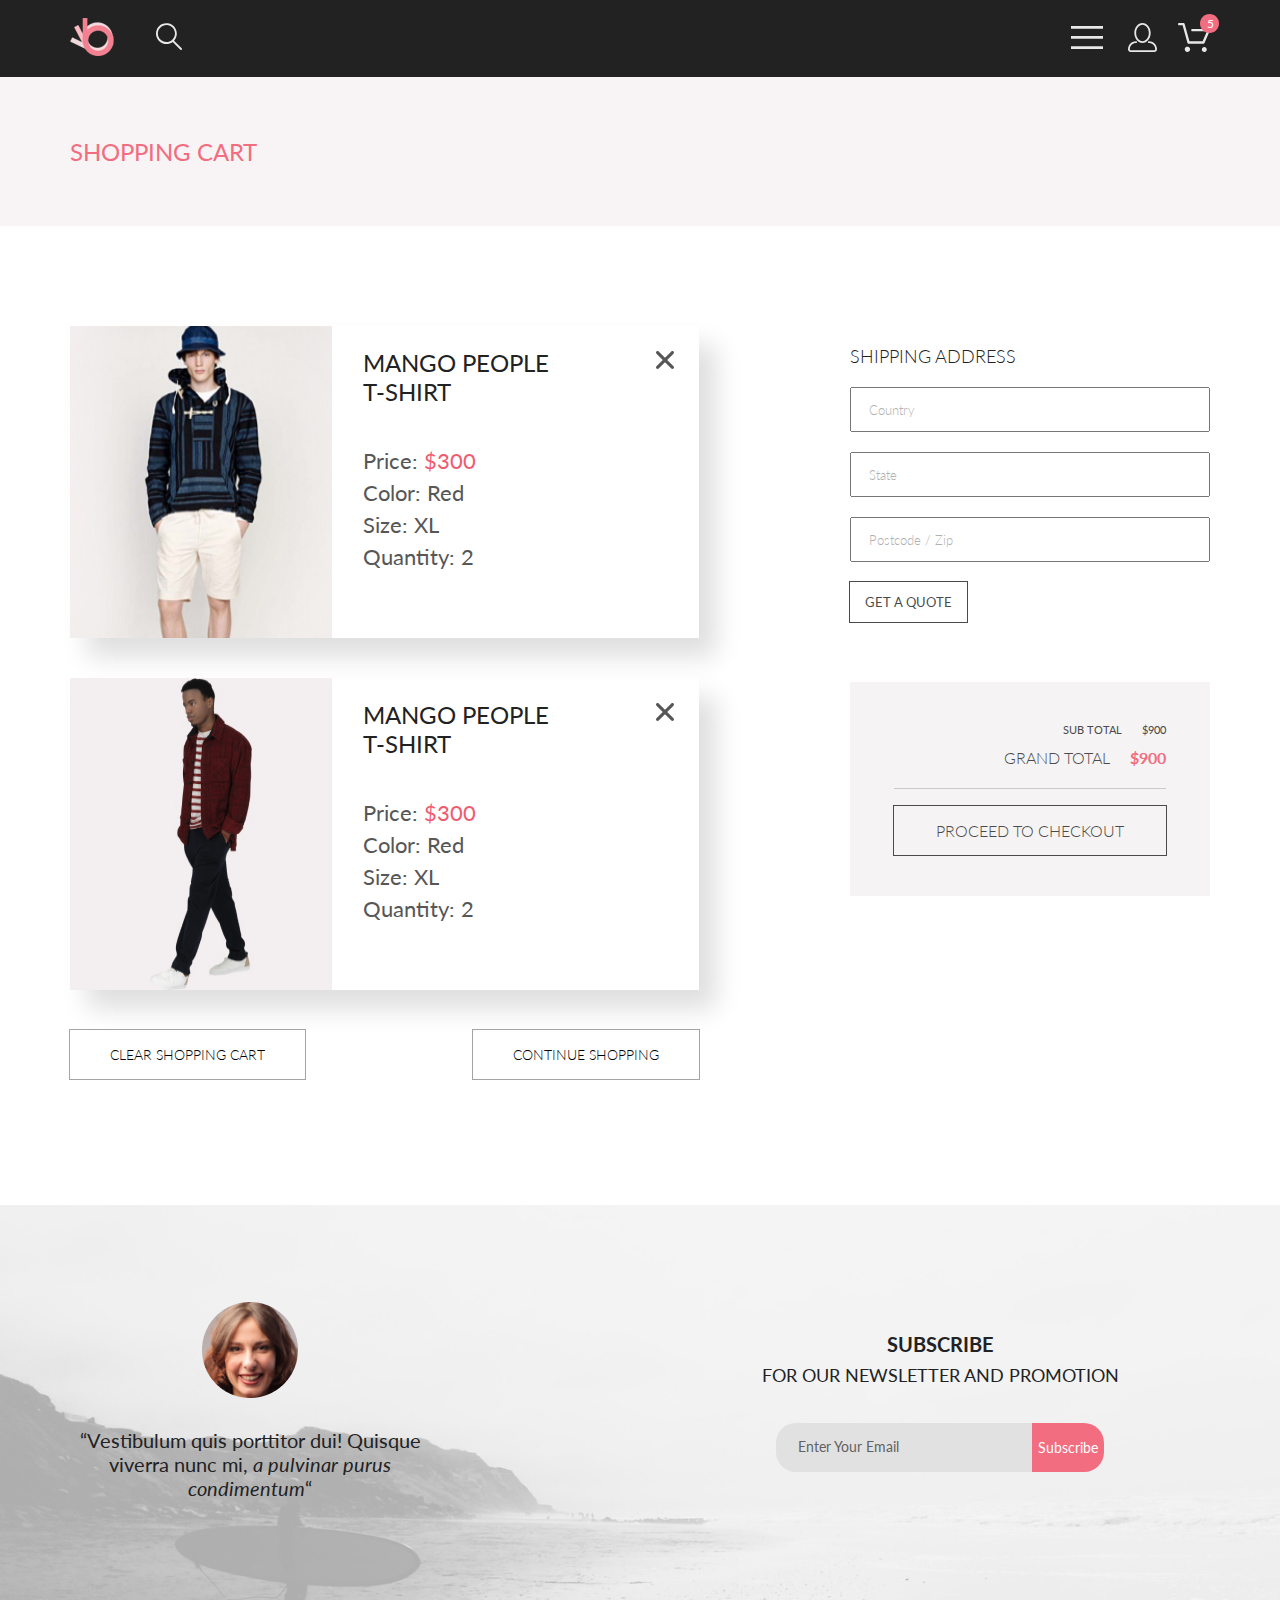
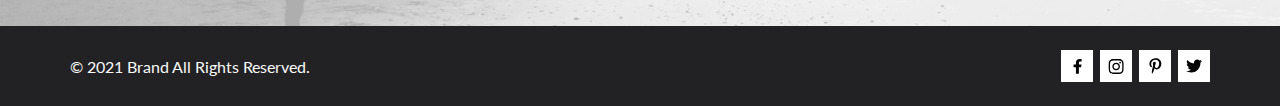
==== commit 5cb0cf77: "доделан сайт" ====
--- a/cart.html
+++ b/cart.html
@@ -34,14 +34,47 @@
 
             </div>
 
-
             <div class="header_right">
-                <a href="#" class="header_item">
-                    <svg class="header_icon" width="32" height="23" viewBox="0 0 32 23" fill="none"
-                        xmlns="http://www.w3.org/2000/svg">
-                        <path d="M0 23V20.31H32V23H0ZM0 12.76V10.07H32V12.76H0ZM0 2.69V0H32V2.69H0Z" />
-                    </svg>
-                </a>
+                <div class="burger">
+                    <button class="btn-burger">
+                        <svg class="header_icon" width="32" height="23" viewBox="0 0 32 23"
+                            xmlns="http://www.w3.org/2000/svg">
+                            <path d="M0 23V20.31H32V23H0ZM0 12.76V10.07H32V12.76H0ZM0 2.69V0H32V2.69H0Z" />
+                        </svg>
+                    </button>
+                    <ul class="burger__list" id="burger__list">
+                        <button class="btn-burger__close">
+                            <svg id="Capa_1" enable-background="new 0 0 386.667 386.667" height="15"
+                                viewBox="0 0 386.667 386.667" width="15" xmlns="http://www.w3.org/2000/svg">
+                                <path
+                                    d="m386.667 45.564-45.564-45.564-147.77 147.769-147.769-147.769-45.564 45.564 147.769 147.769-147.769 147.77 45.564 45.564 147.769-147.769 147.769 147.769 45.564-45.564-147.768-147.77z" />
+                            </svg>
+                        </button>
+                        <h4>Menu</h4>
+                        <ul>Man
+                            <li><a href="#">Accessories</a></li>
+                            <li><a href="#">Bags</a></li>
+                            <li><a href="#">Denim</a></li>
+                            <li><a href="#">T-Shirts</a></li>
+                        </ul>
+                        <ul>Women
+                            <li><a href="#">Accessories</a></li>
+                            <li><a href="#">Jackets & Coats</a></li>
+                            <li><a href="#">Polos</a></li>
+                            <li><a href="#">T-Shirts</a></li>
+                            <li><a href="#">Shirts</a></li>
+                        </ul>
+                        <ul>Kids
+                            <li><a href="#">Accessories</a></li>
+                            <li><a href="#">Jackets & Coats</a></li>
+                            <li><a href="#">Polos</a></li>
+                            <li><a href="#">T-Shirts</a></li>
+                            <li><a href="#">Shirts</a></li>
+                            <li><a href="#">Bags</a></li>
+                        </ul>
+                    </ul>
+                </div>
+
                 <a href="registration.html" class="header_item">
                     <svg class="header_icon" width="29" height="29" viewBox="0 0 29 29" fill="none"
                         xmlns="http://www.w3.org/2000/svg">
@@ -49,7 +82,6 @@
                             d="M14.5 19.937C19 19.937 22.656 15.464 22.656 9.968C22.656 4.472 19 0 14.5 0C13.3631 0.0217413 12.2463 0.303398 11.2351 0.823397C10.2239 1.34339 9.34507 2.08794 8.66602 3C7.12663 4.99573 6.30819 7.45381 6.34399 9.974C6.34399 15.465 10 19.937 14.5 19.937ZM14.5 1.813C18 1.813 20.844 5.472 20.844 9.969C20.844 14.466 17.998 18.125 14.5 18.125C11.002 18.125 8.15603 14.465 8.15503 9.969C8.15403 5.473 11 1.813 14.5 1.813ZM20.844 18.125C20.6036 18.125 20.373 18.2205 20.203 18.3905C20.033 18.5605 19.9375 18.7911 19.9375 19.0315C19.9375 19.2719 20.033 19.5025 20.203 19.6725C20.373 19.8425 20.6036 19.938 20.844 19.938C22.526 19.9399 24.1386 20.6088 25.3279 21.7982C26.5172 22.9875 27.1861 24.6 27.188 26.282C27.1875 26.5221 27.0918 26.7523 26.922 26.9221C26.7522 27.0918 26.5221 27.1875 26.282 27.188H2.71997C2.47985 27.1875 2.24975 27.0918 2.07996 26.9221C1.91016 26.7523 1.81449 26.5221 1.81396 26.282C1.81608 24.6001 2.48517 22.9877 3.67444 21.7985C4.86371 20.6092 6.47608 19.9401 8.15796 19.938C8.39824 19.938 8.62868 19.8425 8.79858 19.6726C8.96849 19.5027 9.06396 19.2723 9.06396 19.032C9.06396 18.7917 8.96849 18.5613 8.79858 18.3914C8.62868 18.2215 8.39824 18.126 8.15796 18.126C5.99541 18.1279 3.92201 18.9875 2.39258 20.5164C0.863144 22.0453 0.00264777 24.1185 0 26.281C0.000794067 27.0019 0.287502 27.693 0.797241 28.2027C1.30698 28.7125 1.99811 28.9992 2.71899 29H26.282C27.0027 28.9989 27.6936 28.7121 28.2031 28.2024C28.7126 27.6927 28.9992 27.0017 29 26.281C28.9974 24.1187 28.1372 22.0457 26.6083 20.5168C25.0793 18.9878 23.0063 18.1276 20.844 18.125Z" />
                     </svg>
                 </a>
-
                 <a href="cart.html" class="header_item">
                     <svg class="header_icon" width="32" height="29" viewBox="0 0 32 29" fill="none"
                         xmlns="http://www.w3.org/2000/svg">
@@ -63,10 +95,11 @@
                             fill="#F16D7F" />
                     </svg>
                     <div class="cart__round__number">5</div>
-                </a>
-
-            </div>
-        </div>
+
+                </a>
+            </div>
+        </div>
+
 
     </header>
 
@@ -74,7 +107,7 @@
     <main class="catalog">
         <div class="catalog_header_color">
             <div class="container catalog_header">
-                <h3 class="catalog_header_title">SHOPPING CART</h3>
+                <h3 class="catalog_header_title" style="margin-bottom:0px;">SHOPPING CART</h3>
             </div>
         </div>
 
@@ -147,7 +180,6 @@
 
         <div class="subscribe">
             <div class="container">
-
                 <div class="subscribe_block">
                     <div class="subscribe_block_content">
                         <img src="img/footer/subscribe/woman.png" alt="" class="subscribe_img">
@@ -168,47 +200,49 @@
         </div>
 
         <div class="page_end_line_social">
-            <div class="container footer_wrap">
-
-                <p class="rights_reserved">© 2021 Brand All Rights Reserved.</p>
-
-
-                <div class="social_media">
-                    <a href="#" class="social_media_item">
-                        <svg class="footer_icon" width="9" height="15" viewBox="0 0 9 15" fill="none"
-                            xmlns="http://www.w3.org/2000/svg">
-                            <path
-                                d="M8.08836 8.28L8.50686 5.61602H5.89022V3.88729C5.89022 3.15847 6.25574 2.44806 7.42765 2.44806H8.61722V0.179975C8.61722 0.179975 7.53772 0 6.50561 0C4.35073 0 2.9422 1.27593 2.9422 3.5857V5.61602H0.546875V8.28H2.9422V14.72H5.89022V8.28H8.08836Z" />
-                        </svg>
-                    </a>
-
-                    <a href="#" class="social_media_item">
-                        <svg class="footer_icon" width="16" height="15" viewBox="0 0 16 15" fill="none"
-                            xmlns="http://www.w3.org/2000/svg">
-                            <path
-                                d="M8.13897 3.68159C6.02383 3.68159 4.31774 5.38491 4.31774 7.49663C4.31774 9.60835 6.02383 11.3117 8.13897 11.3117C10.2541 11.3117 11.9602 9.60835 11.9602 7.49663C11.9602 5.38491 10.2541 3.68159 8.13897 3.68159ZM8.13897 9.9769C6.77211 9.9769 5.65467 8.8646 5.65467 7.49663C5.65467 6.12866 6.76878 5.01636 8.13897 5.01636C9.50915 5.01636 10.6233 6.12866 10.6233 7.49663C10.6233 8.8646 9.50583 9.9769 8.13897 9.9769ZM13.0078 3.52554C13.0078 4.02026 12.6087 4.41538 12.1165 4.41538C11.621 4.41538 11.2252 4.01694 11.2252 3.52554C11.2252 3.03413 11.6243 2.63569 12.1165 2.63569C12.6087 2.63569 13.0078 3.03413 13.0078 3.52554ZM15.5386 4.42866C15.4821 3.23667 15.2094 2.18081 14.3347 1.31089C13.4634 0.440967 12.4058 0.168701 11.2119 0.108936C9.9814 0.039209 6.29321 0.039209 5.0627 0.108936C3.8721 0.165381 2.81453 0.437646 1.93987 1.30757C1.06522 2.17749 0.795836 3.23335 0.735973 4.42534C0.666134 5.65386 0.666134 9.33608 0.735973 10.5646C0.79251 11.7566 1.06522 12.8124 1.93987 13.6824C2.81453 14.5523 3.86878 14.8246 5.0627 14.8843C6.29321 14.9541 9.9814 14.9541 11.2119 14.8843C12.4058 14.8279 13.4634 14.5556 14.3347 13.6824C15.2061 12.8124 15.4788 11.7566 15.5386 10.5646C15.6085 9.33608 15.6085 5.65718 15.5386 4.42866ZM13.949 11.8828C13.6895 12.5335 13.1874 13.0349 12.5322 13.2972C11.5511 13.6857 9.22314 13.596 8.13897 13.596C7.05479 13.596 4.72348 13.6824 3.74573 13.2972C3.09389 13.0382 2.59171 12.5369 2.32898 11.8828C1.93987 10.9033 2.02967 8.57905 2.02967 7.49663C2.02967 6.41421 1.9432 4.08667 2.32898 3.1105C2.58838 2.45972 3.09056 1.95835 3.74573 1.69604C4.7268 1.30757 7.05479 1.39722 8.13897 1.39722C9.22314 1.39722 11.5545 1.31089 12.5322 1.69604C13.184 1.95503 13.6862 2.4564 13.949 3.1105C14.3381 4.08999 14.2483 6.41421 14.2483 7.49663C14.2483 8.57905 14.3381 10.9066 13.949 11.8828Z" />
-                        </svg>
-                    </a>
-
-                    <a href="#" class="social_media_item">
-                        <svg class="footer_icon" width="13" height="16" viewBox="0 0 13 16" fill="none"
-                            xmlns="http://www.w3.org/2000/svg">
-                            <path
-                                d="M6.74032 0.203125C3.55564 0.203125 0.408203 2.34063 0.408203 5.8C0.408203 8 1.63738 9.25 2.38233 9.25C2.68963 9.25 2.86655 8.3875 2.86655 8.14375C2.86655 7.85313 2.13091 7.23438 2.13091 6.025C2.13091 3.5125 4.03055 1.73125 6.4889 1.73125C8.60271 1.73125 10.1671 2.94062 10.1671 5.1625C10.1671 6.82187 9.50597 9.93437 7.36422 9.93437C6.59133 9.93437 5.93018 9.37187 5.93018 8.56563C5.93018 7.38438 6.74963 6.24062 6.74963 5.02187C6.74963 2.95312 3.835 3.32812 3.835 5.82812C3.835 6.35313 3.90018 6.93437 4.13298 7.4125C3.70463 9.26875 2.82931 12.0344 2.82931 13.9469C2.82931 14.5375 2.91311 15.1188 2.96899 15.7094C3.07452 15.8281 3.02175 15.8156 3.18316 15.7563C4.74757 13.6 4.69169 13.1781 5.3994 10.3562C5.78119 11.0875 6.76826 11.4812 7.55046 11.4812C10.8469 11.4812 12.3275 8.24688 12.3275 5.33125C12.3275 2.22813 9.66427 0.203125 6.74032 0.203125Z" />
-                        </svg>
-                    </a>
-
-                    <a href="#" class="social_media_item">
-                        <svg class="footer_icon" width="17" height="14" viewBox="0 0 17 14" fill="none"
-                            xmlns="http://www.w3.org/2000/svg">
-                            <path
-                                d="M14.417 3.74052C14.427 3.88264 14.427 4.0248 14.427 4.16692C14.427 8.50192 11.1498 13.4969 5.15986 13.4969C3.31448 13.4969 1.60022 12.9588 0.158203 12.0248C0.420396 12.0552 0.67247 12.0654 0.944752 12.0654C2.46741 12.0654 3.8691 11.5476 4.98843 10.6644C3.5565 10.6339 2.3565 9.68977 1.94305 8.39027C2.14475 8.4207 2.34642 8.44102 2.5582 8.44102C2.85063 8.44102 3.14308 8.40039 3.41533 8.32936C1.92291 8.02477 0.803551 6.70498 0.803551 5.11108V5.07048C1.23715 5.31414 1.74139 5.46642 2.2758 5.4867C1.39849 4.89786 0.823727 3.8928 0.823727 2.75573C0.823727 2.14661 0.985041 1.58823 1.26741 1.10092C2.87077 3.09077 5.28086 4.39023 7.98334 4.53239C7.93293 4.28873 7.90266 4.03495 7.90266 3.78114C7.90266 1.97402 9.35477 0.501953 11.1598 0.501953C12.0976 0.501953 12.9446 0.897891 13.5396 1.53748C14.2757 1.39536 14.9816 1.12123 15.6068 0.745609C15.3648 1.50705 14.8505 2.14664 14.1749 2.5527C14.8304 2.48167 15.4657 2.29889 16.0505 2.04511C15.6069 2.69483 15.0522 3.27348 14.417 3.74052Z" />
-                        </svg>
-                    </a>
+            <div class="container">
+                <div class="footer_wrap">
+                    <p class="rights_reserved">© 2021 Brand All Rights Reserved.</p>
+
+
+                    <div class="social_media">
+                        <a href="#" class="social_media_item">
+                            <svg class="footer_icon" width="9" height="15" viewBox="0 0 9 15" fill="none"
+                                xmlns="http://www.w3.org/2000/svg">
+                                <path
+                                    d="M8.08836 8.28L8.50686 5.61602H5.89022V3.88729C5.89022 3.15847 6.25574 2.44806 7.42765 2.44806H8.61722V0.179975C8.61722 0.179975 7.53772 0 6.50561 0C4.35073 0 2.9422 1.27593 2.9422 3.5857V5.61602H0.546875V8.28H2.9422V14.72H5.89022V8.28H8.08836Z" />
+                            </svg>
+                        </a>
+
+                        <a href="#" class="social_media_item">
+                            <svg class="footer_icon" width="16" height="15" viewBox="0 0 16 15" fill="none"
+                                xmlns="http://www.w3.org/2000/svg">
+                                <path
+                                    d="M8.13897 3.68159C6.02383 3.68159 4.31774 5.38491 4.31774 7.49663C4.31774 9.60835 6.02383 11.3117 8.13897 11.3117C10.2541 11.3117 11.9602 9.60835 11.9602 7.49663C11.9602 5.38491 10.2541 3.68159 8.13897 3.68159ZM8.13897 9.9769C6.77211 9.9769 5.65467 8.8646 5.65467 7.49663C5.65467 6.12866 6.76878 5.01636 8.13897 5.01636C9.50915 5.01636 10.6233 6.12866 10.6233 7.49663C10.6233 8.8646 9.50583 9.9769 8.13897 9.9769ZM13.0078 3.52554C13.0078 4.02026 12.6087 4.41538 12.1165 4.41538C11.621 4.41538 11.2252 4.01694 11.2252 3.52554C11.2252 3.03413 11.6243 2.63569 12.1165 2.63569C12.6087 2.63569 13.0078 3.03413 13.0078 3.52554ZM15.5386 4.42866C15.4821 3.23667 15.2094 2.18081 14.3347 1.31089C13.4634 0.440967 12.4058 0.168701 11.2119 0.108936C9.9814 0.039209 6.29321 0.039209 5.0627 0.108936C3.8721 0.165381 2.81453 0.437646 1.93987 1.30757C1.06522 2.17749 0.795836 3.23335 0.735973 4.42534C0.666134 5.65386 0.666134 9.33608 0.735973 10.5646C0.79251 11.7566 1.06522 12.8124 1.93987 13.6824C2.81453 14.5523 3.86878 14.8246 5.0627 14.8843C6.29321 14.9541 9.9814 14.9541 11.2119 14.8843C12.4058 14.8279 13.4634 14.5556 14.3347 13.6824C15.2061 12.8124 15.4788 11.7566 15.5386 10.5646C15.6085 9.33608 15.6085 5.65718 15.5386 4.42866ZM13.949 11.8828C13.6895 12.5335 13.1874 13.0349 12.5322 13.2972C11.5511 13.6857 9.22314 13.596 8.13897 13.596C7.05479 13.596 4.72348 13.6824 3.74573 13.2972C3.09389 13.0382 2.59171 12.5369 2.32898 11.8828C1.93987 10.9033 2.02967 8.57905 2.02967 7.49663C2.02967 6.41421 1.9432 4.08667 2.32898 3.1105C2.58838 2.45972 3.09056 1.95835 3.74573 1.69604C4.7268 1.30757 7.05479 1.39722 8.13897 1.39722C9.22314 1.39722 11.5545 1.31089 12.5322 1.69604C13.184 1.95503 13.6862 2.4564 13.949 3.1105C14.3381 4.08999 14.2483 6.41421 14.2483 7.49663C14.2483 8.57905 14.3381 10.9066 13.949 11.8828Z" />
+                            </svg>
+                        </a>
+
+                        <a href="#" class="social_media_item">
+                            <svg class="footer_icon" width="13" height="16" viewBox="0 0 13 16" fill="none"
+                                xmlns="http://www.w3.org/2000/svg">
+                                <path
+                                    d="M6.74032 0.203125C3.55564 0.203125 0.408203 2.34063 0.408203 5.8C0.408203 8 1.63738 9.25 2.38233 9.25C2.68963 9.25 2.86655 8.3875 2.86655 8.14375C2.86655 7.85313 2.13091 7.23438 2.13091 6.025C2.13091 3.5125 4.03055 1.73125 6.4889 1.73125C8.60271 1.73125 10.1671 2.94062 10.1671 5.1625C10.1671 6.82187 9.50597 9.93437 7.36422 9.93437C6.59133 9.93437 5.93018 9.37187 5.93018 8.56563C5.93018 7.38438 6.74963 6.24062 6.74963 5.02187C6.74963 2.95312 3.835 3.32812 3.835 5.82812C3.835 6.35313 3.90018 6.93437 4.13298 7.4125C3.70463 9.26875 2.82931 12.0344 2.82931 13.9469C2.82931 14.5375 2.91311 15.1188 2.96899 15.7094C3.07452 15.8281 3.02175 15.8156 3.18316 15.7563C4.74757 13.6 4.69169 13.1781 5.3994 10.3562C5.78119 11.0875 6.76826 11.4812 7.55046 11.4812C10.8469 11.4812 12.3275 8.24688 12.3275 5.33125C12.3275 2.22813 9.66427 0.203125 6.74032 0.203125Z" />
+                            </svg>
+                        </a>
+
+                        <a href="#" class="social_media_item">
+                            <svg class="footer_icon" width="17" height="14" viewBox="0 0 17 14" fill="none"
+                                xmlns="http://www.w3.org/2000/svg">
+                                <path
+                                    d="M14.417 3.74052C14.427 3.88264 14.427 4.0248 14.427 4.16692C14.427 8.50192 11.1498 13.4969 5.15986 13.4969C3.31448 13.4969 1.60022 12.9588 0.158203 12.0248C0.420396 12.0552 0.67247 12.0654 0.944752 12.0654C2.46741 12.0654 3.8691 11.5476 4.98843 10.6644C3.5565 10.6339 2.3565 9.68977 1.94305 8.39027C2.14475 8.4207 2.34642 8.44102 2.5582 8.44102C2.85063 8.44102 3.14308 8.40039 3.41533 8.32936C1.92291 8.02477 0.803551 6.70498 0.803551 5.11108V5.07048C1.23715 5.31414 1.74139 5.46642 2.2758 5.4867C1.39849 4.89786 0.823727 3.8928 0.823727 2.75573C0.823727 2.14661 0.985041 1.58823 1.26741 1.10092C2.87077 3.09077 5.28086 4.39023 7.98334 4.53239C7.93293 4.28873 7.90266 4.03495 7.90266 3.78114C7.90266 1.97402 9.35477 0.501953 11.1598 0.501953C12.0976 0.501953 12.9446 0.897891 13.5396 1.53748C14.2757 1.39536 14.9816 1.12123 15.6068 0.745609C15.3648 1.50705 14.8505 2.14664 14.1749 2.5527C14.8304 2.48167 15.4657 2.29889 16.0505 2.04511C15.6069 2.69483 15.0522 3.27348 14.417 3.74052Z" />
+                            </svg>
+                        </a>
+                    </div>
                 </div>
             </div>
         </div>
     </footer>
+    <script src="js/dropdown.js"></script>
 </body>
 
 </html>--- a/css/style.css
+++ b/css/style.css
@@ -19,9 +19,31 @@
   }
 }
 
+@media (max-width: 768px) {
+  .container {
+    padding-left: 15px;
+    padding-right: 15px;
+  }
+}
+
+@media (max-width: 667px) {
+  .container {
+    padding-left: 15px;
+    padding-right: 15px;
+  }
+}
+
+@media (max-width: 375px) {
+  .container {
+    padding-left: 10px;
+    padding-right: 10px;
+  }
+}
+
 .header {
   padding: 18px 0;
   background-color: #222222;
+  position: relative;
 }
 
 .header_wrap {
@@ -55,12 +77,25 @@
   fill: #F16D7F;
 }
 
-.header_icon_burger {
-  transition: all .2s linear;
-}
-
-.header_icon_burger:hover {
-  transform: rotate(90deg);
+.header_left {
+  display: flex;
+  align-items: center;
+}
+
+.header_right {
+  display: flex;
+  align-items: center;
+}
+
+.header_right input {
+  background: url("../app/img/header/burger.svg");
+  width: 40px;
+  height: 40px;
+  opacity: 1;
+}
+
+.header #burger_menu_button:checked + .burger__list {
+  opacity: 1;
 }
 
 .cart__round {
@@ -72,7 +107,7 @@
 .cart__round__number {
   position: absolute;
   text-decoration: none;
-  top: -20px;
+  top: -6px;
   right: -4px;
   font-size: 12px;
   line-height: 14px;
@@ -83,7 +118,6 @@
 @media (max-width: 1024px) {
   .header {
     padding-left: 16px;
-    padding-right: 16px;
   }
 }
 
@@ -100,6 +134,282 @@
   .header_item:first-child {
     margin-right: 0;
     align-self: center;
+  }
+}
+
+.burger {
+  margin-right: 25px;
+}
+
+.burger__list {
+  background-color: white;
+  padding: 16px 17px 157px 35px;
+  position: absolute;
+  right: 0;
+  top: 100%;
+  box-shadow: 0px 10px 10px rgba(0, 0, 0, 0.25);
+  transition: transform .2s linear;
+  z-index: 10000;
+  transform: scaleX(0);
+  display: flex;
+  flex-direction: column;
+}
+
+.burger__list__cross {
+  fill: #6F6E6E;
+  cursor: pointer;
+}
+
+.burger__list h4 {
+  font-size: 14px;
+  line-height: 1.2;
+  color: #000;
+  font-weight: 700;
+  text-transform: uppercase;
+  margin-bottom: 24px;
+}
+
+.burger__list ul {
+  font-size: 14px;
+  line-height: 1.2;
+  color: #F16D7F;
+  font-weight: 400;
+  text-transform: uppercase;
+}
+
+.burger__list ul:not(:last-child) {
+  margin-bottom: 20px;
+}
+
+.burger__list ul li {
+  margin-top: 12px;
+  margin-left: 22px;
+  text-transform: capitalize;
+  cursor: pointer;
+  padding-right: 60px;
+}
+
+.burger__list ul a {
+  text-decoration: none;
+  font-size: 14px;
+  line-height: 1.2;
+  color: #6F6E6E;
+  font-weight: 400;
+  transition: all .2s linear;
+  text-decoration: none;
+}
+
+.burger__list ul a:hover {
+  font-size: 14px;
+  line-height: 1.2;
+  color: #F16D7F;
+  font-weight: 400;
+  text-decoration: underline;
+}
+
+.burger__opened {
+  transform: scaleX(1);
+}
+
+.btn-burger {
+  background: none;
+  padding: 0;
+  cursor: pointer;
+  border: none;
+}
+
+.btn-burger__close {
+  background: none;
+  cursor: pointer;
+  border: none;
+  padding: 0;
+  margin-bottom: 5px;
+  transition: all .2s linear;
+  fill: #6F6E6E;
+  align-self: end;
+}
+
+.btn-burger__close:hover {
+  transform: scale(1.1);
+  fill: #F16D7F;
+}
+
+@media (max-width: 1024px) {
+  .burger__list {
+    padding: 16px 17px 45px 25px;
+    right: 5px;
+  }
+
+  .burger__list h4 {
+    font-size: 12px;
+    line-height: 1.2;
+    color: #000;
+    font-weight: 700;
+    text-transform: uppercase;
+    margin-bottom: 15px;
+  }
+
+  .burger__list ul {
+    font-size: 12px;
+    line-height: 1.2;
+    color: #F16D7F;
+    font-weight: 400;
+    text-transform: uppercase;
+  }
+
+  .burger__list ul:not(:last-child) {
+    margin-bottom: 15px;
+  }
+
+  .burger__list ul li {
+    margin-top: 10px;
+    margin-left: 16px;
+    text-transform: capitalize;
+    cursor: pointer;
+    padding-right: 30px;
+  }
+
+  .burger__list ul a {
+    text-decoration: none;
+    font-size: 14px;
+    line-height: 1.2;
+    color: #6F6E6E;
+    font-weight: 400;
+    transition: all .2s linear;
+    text-decoration: none;
+  }
+
+  .burger__list ul a:hover {
+    font-size: 14px;
+    line-height: 1.2;
+    color: #F16D7F;
+    font-weight: 400;
+    text-decoration: underline;
+  }
+}
+
+@media (max-width: 768px) {
+  .burger__list {
+    padding: 16px 17px 45px 25px;
+    right: 5px;
+  }
+
+  .burger__list h4 {
+    font-size: 12px;
+    line-height: 1.2;
+    color: #000;
+    font-weight: 700;
+    text-transform: uppercase;
+    margin-bottom: 15px;
+  }
+
+  .burger__list ul {
+    font-size: 12px;
+    line-height: 1.2;
+    color: #F16D7F;
+    font-weight: 400;
+    text-transform: uppercase;
+  }
+
+  .burger__list ul:not(:last-child) {
+    margin-bottom: 15px;
+  }
+
+  .burger__list ul li {
+    margin-top: 10px;
+    margin-left: 16px;
+    text-transform: capitalize;
+    cursor: pointer;
+    padding-right: 30px;
+  }
+
+  .burger__list ul a {
+    text-decoration: none;
+    font-size: 14px;
+    line-height: 1.2;
+    color: #6F6E6E;
+    font-weight: 400;
+    transition: all .2s linear;
+    text-decoration: none;
+  }
+
+  .burger__list ul a:hover {
+    font-size: 14px;
+    line-height: 1.2;
+    color: #F16D7F;
+    font-weight: 400;
+    text-decoration: underline;
+  }
+}
+
+@media (min-width: 600px) and (max-width: 667px) {
+  .burger__list {
+    display: flex;
+    flex-direction: column;
+    padding: 16px 17px 45px 20px;
+  }
+
+  .burger__list ul {
+    margin-left: 60px;
+    position: relative;
+  }
+
+  .burger__list ul li {
+    padding-right: 30px;
+  }
+}
+
+@media (max-width: 375px) {
+  .burger__list {
+    padding: 16px 17px 45px 20px;
+    right: 5px;
+  }
+
+  .burger__list h4 {
+    font-size: 12px;
+    line-height: 1.2;
+    color: #000;
+    font-weight: 700;
+    text-transform: uppercase;
+    margin-bottom: 15px;
+  }
+
+  .burger__list ul {
+    font-size: 12px;
+    line-height: 1.2;
+    color: #F16D7F;
+    font-weight: 400;
+    text-transform: uppercase;
+  }
+
+  .burger__list ul:not(:last-child) {
+    margin-bottom: 15px;
+  }
+
+  .burger__list ul li {
+    margin-top: 10px;
+    margin-left: 16px;
+    text-transform: capitalize;
+    cursor: pointer;
+    padding-left: 30px;
+  }
+
+  .burger__list ul a {
+    text-decoration: none;
+    font-size: 14px;
+    line-height: 1.2;
+    color: #6F6E6E;
+    font-weight: 400;
+    transition: all .2s linear;
+    text-decoration: none;
+  }
+
+  .burger__list ul a:hover {
+    font-size: 14px;
+    line-height: 1.2;
+    color: #F16D7F;
+    font-weight: 400;
+    text-decoration: underline;
   }
 }
 
@@ -351,6 +661,34 @@
     padding-left: 16px;
     width: 100%;
     max-width: 311px;
+    margin-right: 70px;
+  }
+
+  .intro_title {
+    font-size: 24px;
+  }
+
+  .intro_wrap {
+    background-size: 390px;
+    background-position: 70px bottom;
+  }
+
+  .decor_brand {
+    font-weight: 900;
+    font-size: 38px;
+  }
+}
+
+@media (max-width: 768px) {
+  .intro {
+    height: 368px;
+    margin-bottom: 20px;
+  }
+
+  .intro_text {
+    padding-left: 16px;
+    width: 100%;
+    max-width: 311px;
   }
 
   .intro_title {
@@ -365,6 +703,29 @@
   .decor_brand {
     font-weight: 900;
     font-size: 38px;
+  }
+}
+
+@media (max-width: 667px) {
+  .intro {
+    height: 368px;
+    margin-bottom: 20px;
+  }
+
+  .intro_text {
+    padding-left: 16px;
+    width: 100%;
+    max-width: 311px;
+    margin-right: 20px;
+  }
+
+  .intro_title {
+    font-size: 24px;
+  }
+
+  .intro_wrap {
+    background-size: 390px;
+    background-position: -50px bottom;
   }
 }
 
@@ -560,15 +921,54 @@
 
   .featured_items {
     align-items: center;
-    justify-content: space-between;
+    justify-content: center;
   }
 
   .featured_item {
-    margin-bottom: 16px;
+    margin-bottom: 20px;
+  }
+
+  .featured_item:nth-child(odd) {
+    margin-right: 20px;
   }
 
   .featured_featured {
     margin-top: 32px;
+  }
+}
+
+@media (max-width: 768px) {
+  .featured {
+    margin-bottom: 64px;
+  }
+
+  .featured_items {
+    align-items: center;
+    justify-content: center;
+    flex-wrap: wrap;
+  }
+
+  .featured_item {
+    margin-bottom: 20px;
+    margin-right: 0px;
+  }
+
+  .featured_item:nth-child(odd) {
+    margin-right: 10px;
+  }
+
+  .featured_featured {
+    margin-top: 32px;
+  }
+}
+
+@media (max-width: 667px) {
+  .featured_item {
+    margin-right: 0;
+  }
+
+  .featured_item:nth-child(odd) {
+    margin-right: 0;
   }
 }
 
@@ -582,6 +982,7 @@
   }
 
   .featured_item {
+    margin-right: 0;
     margin-bottom: 16px;
     width: 100%;
   }
@@ -590,8 +991,8 @@
     margin-bottom: 40px;
   }
 
-  .featured_featured {
-    margin-top: 32px;
+  .featured_item:nth-child(odd) {
+    margin-right: 0;
   }
 }
 
@@ -608,6 +1009,7 @@
 .category_item {
   position: relative;
   background-color: #F16D7F;
+  cursor: pointer;
 }
 
 .category_item:not(:last-child) {
@@ -668,7 +1070,39 @@
 
 @media (max-width: 1024px) {
   .category {
-    margin-bottom: 150px;
+    margin-bottom: 90px;
+  }
+
+  .category_wrap {
+    justify-content: space-around;
+  }
+
+  .category_item_picture {
+    width: 100%;
+    height: 100%;
+  }
+
+  .category_item_picture_long {
+    width: 100%;
+    height: 116px;
+  }
+
+  .category_item:not(:last-child) {
+    width: 232px;
+    height: 167px;
+    margin-bottom: 30px;
+  }
+
+  .category_item:last-child {
+    width: 80%;
+    height: 116px;
+    margin: 0 auto;
+  }
+}
+
+@media (max-width: 768px) {
+  .category {
+    margin-bottom: 90px;
   }
 
   .category_item_picture {
@@ -690,6 +1124,12 @@
   .category_item:last-child {
     width: 100%;
     height: 116px;
+  }
+}
+
+@media (max-width: 667px) {
+  .category {
+    margin-bottom: 50px;
   }
 }
 
@@ -986,6 +1426,12 @@
   fill: #fff;
 }
 
+@media (max-width: 1024px) {
+  .filter_inner {
+    justify-content: space-between;
+  }
+}
+
 @media (max-width: 768px) {
   .filter_inner {
     justify-content: space-between;
@@ -997,10 +1443,6 @@
 
   .filter_details_heading:last-child {
     margin-right: 0;
-  }
-
-  .featured_item:last-child {
-    margin: 0 auto;
   }
 }
 
@@ -1034,12 +1476,12 @@
   }
 
   .filter_img_scale {
-    transform: scale(2.5);
+    transform: scale(1.7);
     margin-left: 10px;
   }
 
   .filter_details_heading {
-    font-size: 10 px;
+    font-size: 10px;
   }
 
   .filter_details_heading:not(:first-child) {
@@ -1280,6 +1722,7 @@
 
 .cart__content__item__description svg:hover {
   fill: #EF5B70;
+  transform: scale(1.1);
 }
 
 .cart__content__item__name {
@@ -1495,6 +1938,66 @@
   }
 }
 
+@media (max-width: 667px) {
+  .cart__content__info__total {
+    margin-left: 20px;
+  }
+}
+
+@media (max-width: 375px) {
+  .cart__content__items__button {
+    padding: 15px 10px;
+    font-size: 12px;
+  }
+
+  .cart__content__item {
+    margin-bottom: 30px;
+  }
+
+  .cart__content__item__description {
+    padding: 13px 50px 20px 17px;
+  }
+
+  .cart__content__item__description svg {
+    width: 12px;
+    height: 12px;
+    top: 15px;
+    right: 15px;
+  }
+
+  .cart__content__item__name {
+    font-size: 16px;
+    line-height: 19.2px;
+    color: #222222;
+    font-weight: 400;
+    margin-bottom: 25px;
+  }
+
+  .cart__content__item__info {
+    font-size: 14px;
+    line-height: 16.8px;
+    color: #222222;
+    font-weight: 400;
+  }
+
+  .cart__content__item__image {
+    width: 144px;
+    height: 188px;
+  }
+
+  .cart__content__info {
+    flex-direction: column;
+  }
+
+  .cart__content__info__block {
+    max-width: 100%;
+  }
+
+  .cart__content__info__total {
+    margin: 0;
+  }
+}
+
 .regist {
   padding-top: 65px;
   padding-bottom: 96px;
@@ -1638,6 +2141,24 @@
   }
 }
 
+@media (max-width: 375px) {
+  .regist {
+    flex-direction: column;
+  }
+
+  .regist__form {
+    margin-bottom: 30px;
+  }
+
+  .regist__content {
+    margin-left: 0;
+  }
+
+  .regist__content h3 {
+    font-size: 20px;
+  }
+}
+
 .scroll__top__btn {
   position: fixed;
   z-index: 1000;
